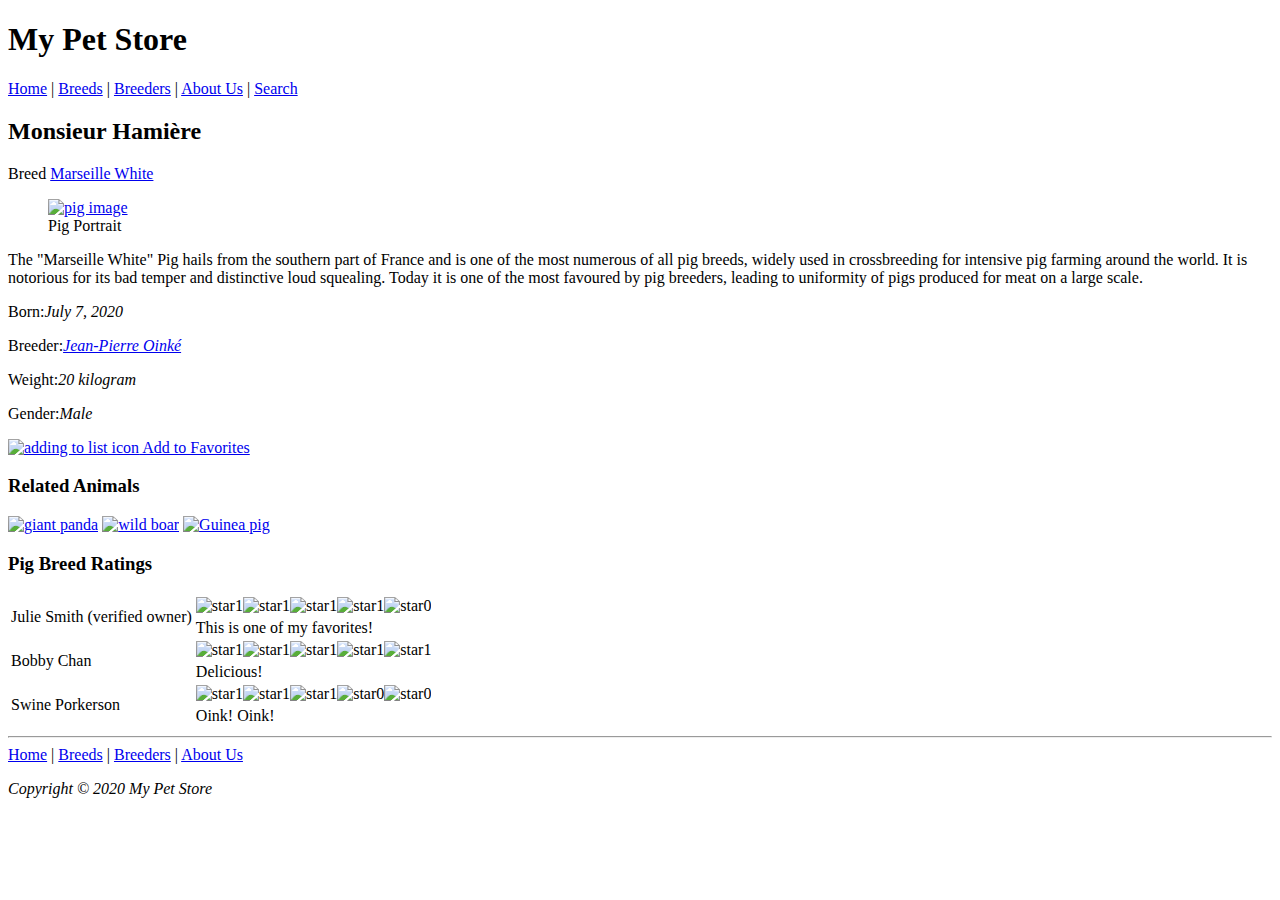
==== files/index.html @ c0e55430 "Add files via upload" ====
<!DOCTYPE html>
<html lang="en">
    <head>
        <meta charset="UTF-8" />
        <meta name="viewport" content="width=device-width, initial-scale=1.0" />
        <title>The Pet Store</title>
    </head>

    <body>
        <header>
            <h1>My Pet Store</h1>
            <nav>
                <a href="#">Home</a> | <a href="#">Breeds</a> |
                <a href="#">Breeders</a> | <a href="#">About Us</a> |
                <a href="#">Search</a>
            </nav>
        </header>
        <main>
            <h2>Monsieur Hamière</h2>
            <p>Breed <a href="#">Marseille White</a></p>
            <figure>
                <a href="./res/hamiere.png"
                    ><img src="./res/hamiere-medium.png" alt="pig image"
                /></a>
                <figcaption>Pig Portrait</figcaption>
            </figure>
            <p>
                The "Marseille White" Pig hails from the southern part of France
                and is one of the most numerous of all pig breeds, widely used
                in crossbreeding for intensive pig farming around the world. It
                is notorious for its bad temper and distinctive loud squealing.
                Today it is one of the most favoured by pig breeders, leading to
                uniformity of pigs produced for meat on a large scale.
            </p>
            <p>Born:<i>July 7, 2020</i></p>
            <p>
                Breeder:<i><a href="#">Jean-Pierre Oinké</a></i>
            </p>
            <p>Weight:<i>20 kilogram</i></p>
            <p>Gender:<i>Male</i></p>
            <a href="#"
                ><img
                    src="./res/listadd.svg"
                    alt="adding to list icon"
                    width="25"
                    height="25"
                />
                Add to Favorites</a
            >

            <h3>Related Animals</h3>
            <a href="./panda.html"
                ><img
                    src="./res/giant_panda.jpg"
                    alt="giant panda"
                    width="130"
                    height="130"
            /></a>
            <a href="#"
                ><img
                    src="./res/wild.jpg"
                    alt="wild boar"
                    width="130"
                    height="130"
            /></a>
            <a href="./guinea_pig.html"
                ><img
                    src="./res/Two_Adult_Guinea_Pigs_(cropped).jpg"
                    alt="Guinea pig"
                    width="130"
                    height="130"
            /></a>
            <h3>Pig Breed Ratings</h3>
            <table>
                <tr>
                    <td rowspan="2">Julie Smith (verified owner)</td>
                    <td>
                        <img
                            src="./res/star1.svg"
                            alt="star1"
                            width="15"
                            height="15"
                        /><img
                            src="./res/star1.svg"
                            alt="star1"
                            width="15"
                            height="15"
                        /><img
                            src="./res/star1.svg"
                            alt="star1"
                            width="15"
                            height="15"
                        /><img
                            src="./res/star1.svg"
                            alt="star1"
                            width="15"
                            height="15"
                        /><img
                            src="./res/star0.svg"
                            alt="star0"
                            width="15"
                            height="15"
                        />
                    </td>
                </tr>
                <tr>
                    <td>This is one of my favorites!</td>
                </tr>
                <tr>
                    <td rowspan="2">Bobby Chan</td>
                    <td>
                        <img
                            src="./res/star1.svg"
                            alt="star1"
                            width="15"
                            height="15"
                        /><img
                            src="./res/star1.svg"
                            alt="star1"
                            width="15"
                            height="15"
                        /><img
                            src="./res/star1.svg"
                            alt="star1"
                            width="15"
                            height="15"
                        /><img
                            src="./res/star1.svg"
                            alt="star1"
                            width="15"
                            height="15"
                        /><img
                            src="./res/star1.svg"
                            alt="star1"
                            width="15"
                            height="15"
                        />
                    </td>
                </tr>
                <tr>
                    <td>Delicious!</td>
                </tr>
                <tr>
                    <td rowspan="2">Swine Porkerson</td>
                    <td>
                        <img
                            src="./res/star1.svg"
                            alt="star1"
                            width="15"
                            height="15"
                        /><img
                            src="./res/star1.svg"
                            alt="star1"
                            width="15"
                            height="15"
                        /><img
                            src="./res/star1.svg"
                            alt="star1"
                            width="15"
                            height="15"
                        /><img
                            src="./res/star0.svg"
                            alt="star0"
                            width="15"
                            height="15"
                        /><img
                            src="./res/star0.svg"
                            alt="star0"
                            width="15"
                            height="15"
                        />
                    </td>
                </tr>
                <tr>
                    <td>Oink! Oink!</td>
                </tr>
            </table>
        </main>
        <footer>
            <hr />
            <nav>
                <a href="#">Home</a> | <a href="#">Breeds</a> |
                <a href="#">Breeders</a> | <a href="#">About Us</a>
            </nav>
            <p><i>Copyright © 2020 My Pet Store</i></p>
        </footer>
    </body>
</html>
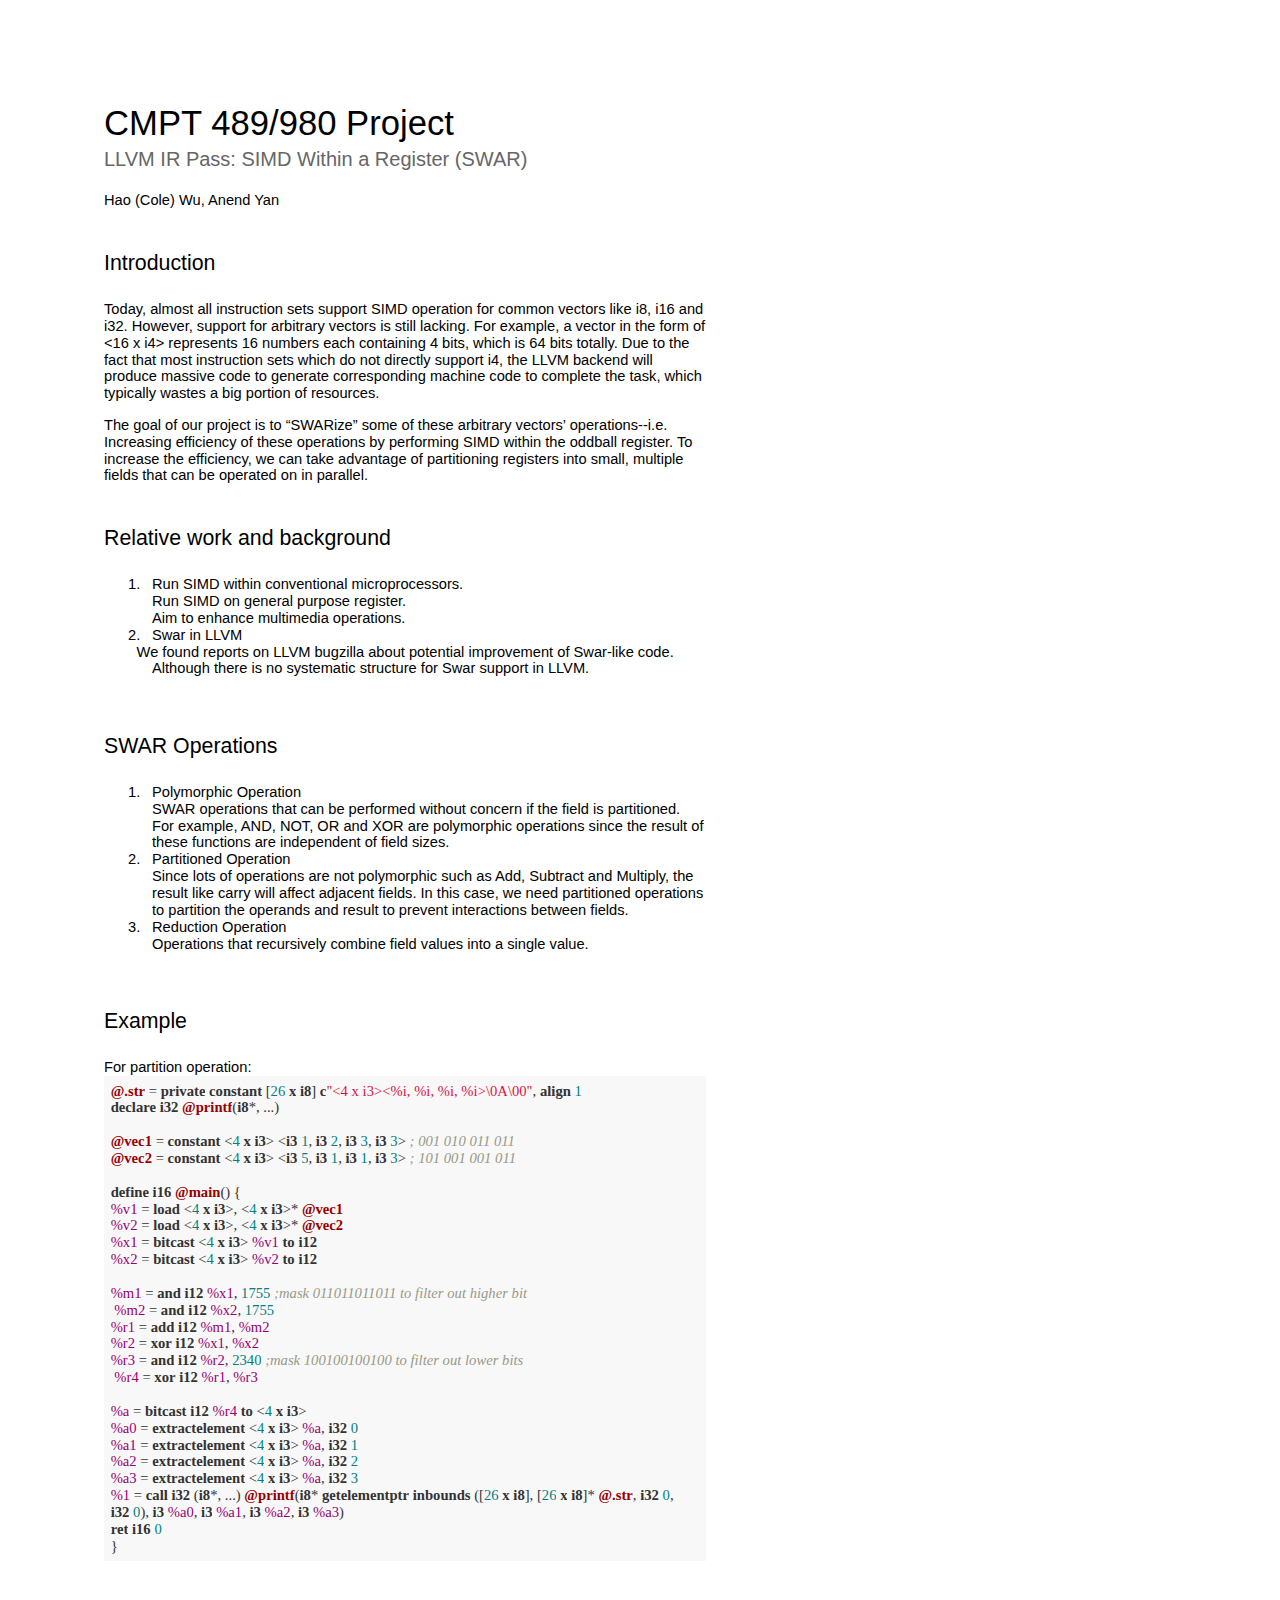
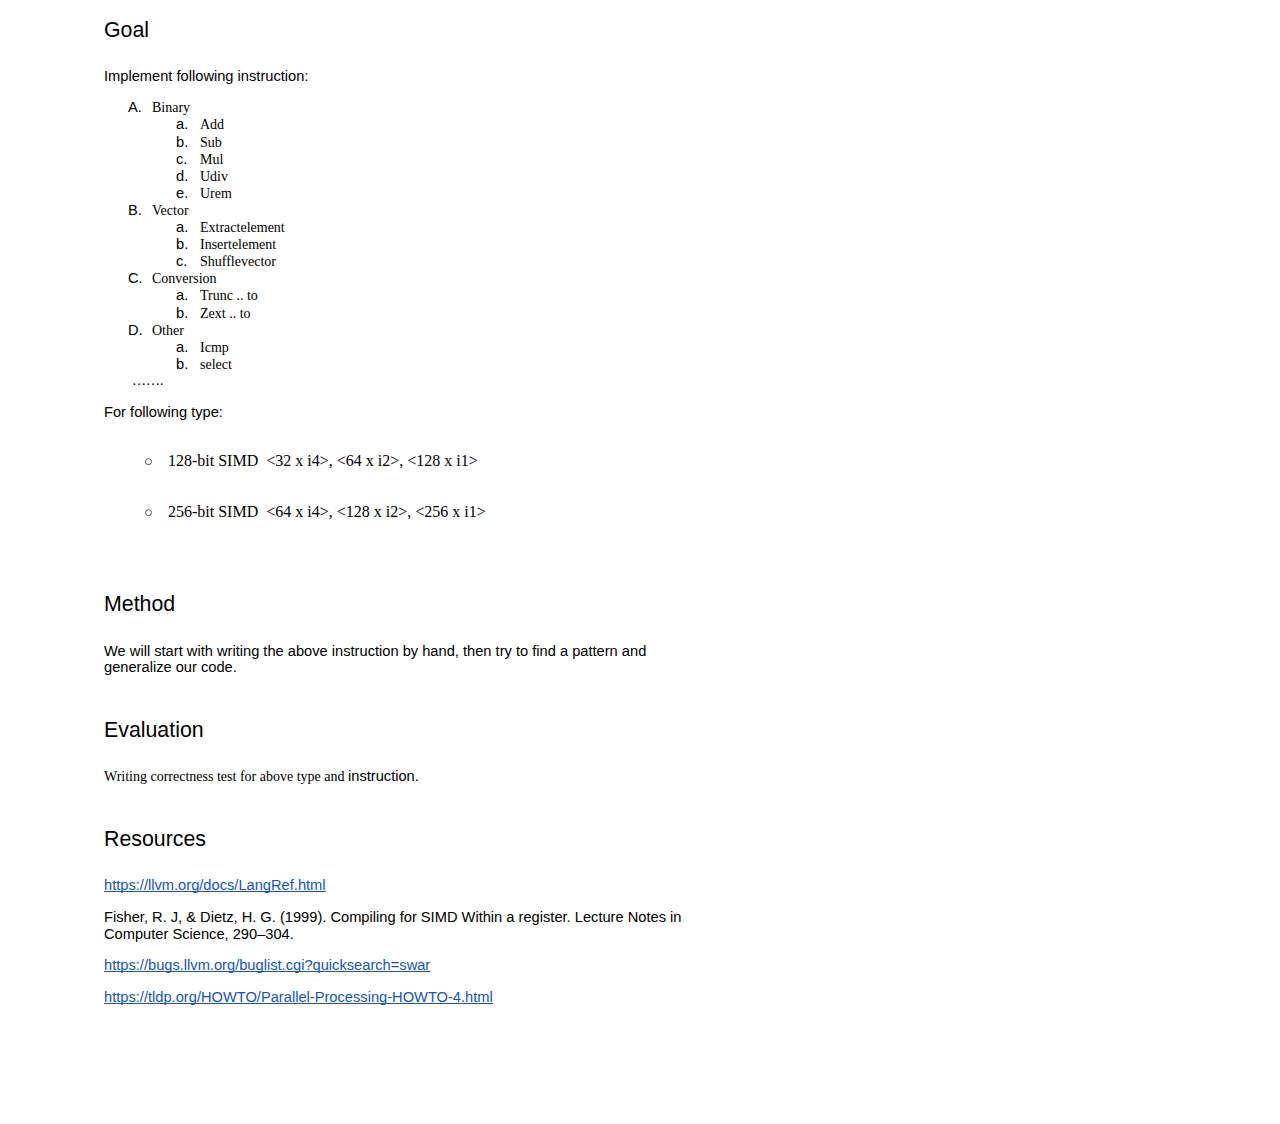
==== commit 7873fc7e: "Rename CMPT489Proposal.html to index.html" ====
--- a/files/index.html
+++ b/files/index.html
@@ -1,188 +1 @@
-<!DOCTYPE html>
-<html lang="en">
-    <head>
-        <meta charset="UTF-8" />
-        <meta name="viewport" content="width=device-width, initial-scale=1.0" />
-        <title>The Pet Store</title>
-    </head>
-
-    <body>
-        <header>
-            <h1>My Pet Store</h1>
-            <nav>
-                <a href="#">Home</a> | <a href="#">Breeds</a> |
-                <a href="#">Breeders</a> | <a href="#">About Us</a> |
-                <a href="#">Search</a>
-            </nav>
-        </header>
-        <main>
-            <h2>Monsieur Hamière</h2>
-            <p>Breed <a href="#">Marseille White</a></p>
-            <figure>
-                <a href="./res/hamiere.png"
-                    ><img src="./res/hamiere-medium.png" alt="pig image"
-                /></a>
-                <figcaption>Pig Portrait</figcaption>
-            </figure>
-            <p>
-                The "Marseille White" Pig hails from the southern part of France
-                and is one of the most numerous of all pig breeds, widely used
-                in crossbreeding for intensive pig farming around the world. It
-                is notorious for its bad temper and distinctive loud squealing.
-                Today it is one of the most favoured by pig breeders, leading to
-                uniformity of pigs produced for meat on a large scale.
-            </p>
-            <p>Born:<i>July 7, 2020</i></p>
-            <p>
-                Breeder:<i><a href="#">Jean-Pierre Oinké</a></i>
-            </p>
-            <p>Weight:<i>20 kilogram</i></p>
-            <p>Gender:<i>Male</i></p>
-            <a href="#"
-                ><img
-                    src="./res/listadd.svg"
-                    alt="adding to list icon"
-                    width="25"
-                    height="25"
-                />
-                Add to Favorites</a
-            >
-
-            <h3>Related Animals</h3>
-            <a href="./panda.html"
-                ><img
-                    src="./res/giant_panda.jpg"
-                    alt="giant panda"
-                    width="130"
-                    height="130"
-            /></a>
-            <a href="#"
-                ><img
-                    src="./res/wild.jpg"
-                    alt="wild boar"
-                    width="130"
-                    height="130"
-            /></a>
-            <a href="./guinea_pig.html"
-                ><img
-                    src="./res/Two_Adult_Guinea_Pigs_(cropped).jpg"
-                    alt="Guinea pig"
-                    width="130"
-                    height="130"
-            /></a>
-            <h3>Pig Breed Ratings</h3>
-            <table>
-                <tr>
-                    <td rowspan="2">Julie Smith (verified owner)</td>
-                    <td>
-                        <img
-                            src="./res/star1.svg"
-                            alt="star1"
-                            width="15"
-                            height="15"
-                        /><img
-                            src="./res/star1.svg"
-                            alt="star1"
-                            width="15"
-                            height="15"
-                        /><img
-                            src="./res/star1.svg"
-                            alt="star1"
-                            width="15"
-                            height="15"
-                        /><img
-                            src="./res/star1.svg"
-                            alt="star1"
-                            width="15"
-                            height="15"
-                        /><img
-                            src="./res/star0.svg"
-                            alt="star0"
-                            width="15"
-                            height="15"
-                        />
-                    </td>
-                </tr>
-                <tr>
-                    <td>This is one of my favorites!</td>
-                </tr>
-                <tr>
-                    <td rowspan="2">Bobby Chan</td>
-                    <td>
-                        <img
-                            src="./res/star1.svg"
-                            alt="star1"
-                            width="15"
-                            height="15"
-                        /><img
-                            src="./res/star1.svg"
-                            alt="star1"
-                            width="15"
-                            height="15"
-                        /><img
-                            src="./res/star1.svg"
-                            alt="star1"
-                            width="15"
-                            height="15"
-                        /><img
-                            src="./res/star1.svg"
-                            alt="star1"
-                            width="15"
-                            height="15"
-                        /><img
-                            src="./res/star1.svg"
-                            alt="star1"
-                            width="15"
-                            height="15"
-                        />
-                    </td>
-                </tr>
-                <tr>
-                    <td>Delicious!</td>
-                </tr>
-                <tr>
-                    <td rowspan="2">Swine Porkerson</td>
-                    <td>
-                        <img
-                            src="./res/star1.svg"
-                            alt="star1"
-                            width="15"
-                            height="15"
-                        /><img
-                            src="./res/star1.svg"
-                            alt="star1"
-                            width="15"
-                            height="15"
-                        /><img
-                            src="./res/star1.svg"
-                            alt="star1"
-                            width="15"
-                            height="15"
-                        /><img
-                            src="./res/star0.svg"
-                            alt="star0"
-                            width="15"
-                            height="15"
-                        /><img
-                            src="./res/star0.svg"
-                            alt="star0"
-                            width="15"
-                            height="15"
-                        />
-                    </td>
-                </tr>
-                <tr>
-                    <td>Oink! Oink!</td>
-                </tr>
-            </table>
-        </main>
-        <footer>
-            <hr />
-            <nav>
-                <a href="#">Home</a> | <a href="#">Breeds</a> |
-                <a href="#">Breeders</a> | <a href="#">About Us</a>
-            </nav>
-            <p><i>Copyright © 2020 My Pet Store</i></p>
-        </footer>
-    </body>
-</html>
+<html><head><meta content="text/html; charset=UTF-8" http-equiv="content-type"><style type="text/css">@import url('https://themes.googleusercontent.com/fonts/css?kit=cGvuclDC_Z1vE_cnVEU6Ae_NZQ7StBcqH_vXVqoPMX0');.lst-kix_bfdbetehircx-1>li{counter-increment:lst-ctn-kix_bfdbetehircx-1}.lst-kix_ujw7041eqdy5-6>li{counter-increment:lst-ctn-kix_ujw7041eqdy5-6}.lst-kix_p3cseuv345mr-7>li{counter-increment:lst-ctn-kix_p3cseuv345mr-7}ol.lst-kix_bfdbetehircx-0.start{counter-reset:lst-ctn-kix_bfdbetehircx-0 0}.lst-kix_bfdbetehircx-0>li{counter-increment:lst-ctn-kix_bfdbetehircx-0}ul.lst-kix_77t63i9xjp3-4{list-style-type:none}ul.lst-kix_77t63i9xjp3-3{list-style-type:none}.lst-kix_ujw7041eqdy5-7>li{counter-increment:lst-ctn-kix_ujw7041eqdy5-7}ul.lst-kix_77t63i9xjp3-6{list-style-type:none}ol.lst-kix_bfdbetehircx-8.start{counter-reset:lst-ctn-kix_bfdbetehircx-8 0}ul.lst-kix_77t63i9xjp3-5{list-style-type:none}ul.lst-kix_77t63i9xjp3-8{list-style-type:none}ol.lst-kix_p3cseuv345mr-2.start{counter-reset:lst-ctn-kix_p3cseuv345mr-2 0}ul.lst-kix_77t63i9xjp3-7{list-style-type:none}ul.lst-kix_77t63i9xjp3-0{list-style-type:none}ul.lst-kix_77t63i9xjp3-2{list-style-type:none}ul.lst-kix_77t63i9xjp3-1{list-style-type:none}.lst-kix_bfdbetehircx-3>li{counter-increment:lst-ctn-kix_bfdbetehircx-3}ol.lst-kix_bfdbetehircx-5.start{counter-reset:lst-ctn-kix_bfdbetehircx-5 0}ol.lst-kix_ujw7041eqdy5-8.start{counter-reset:lst-ctn-kix_ujw7041eqdy5-8 0}ol.lst-kix_ujw7041eqdy5-2.start{counter-reset:lst-ctn-kix_ujw7041eqdy5-2 0}ol.lst-kix_bfdbetehircx-2.start{counter-reset:lst-ctn-kix_bfdbetehircx-2 0}.lst-kix_p3cseuv345mr-5>li{counter-increment:lst-ctn-kix_p3cseuv345mr-5}ol.lst-kix_ujw7041eqdy5-5.start{counter-reset:lst-ctn-kix_ujw7041eqdy5-5 0}.lst-kix_p3cseuv345mr-8>li{counter-increment:lst-ctn-kix_p3cseuv345mr-8}.lst-kix_p3cseuv345mr-8>li:before{content:"" counter(lst-ctn-kix_p3cseuv345mr-8,lower-roman) ". "}.lst-kix_bfdbetehircx-4>li{counter-increment:lst-ctn-kix_bfdbetehircx-4}ol.lst-kix_p3cseuv345mr-4.start{counter-reset:lst-ctn-kix_p3cseuv345mr-4 0}.lst-kix_77t63i9xjp3-1>li:before{content:"\0025cb  "}.lst-kix_p3cseuv345mr-6>li:before{content:"" counter(lst-ctn-kix_p3cseuv345mr-6,decimal) ". "}.lst-kix_p3cseuv345mr-7>li:before{content:"" counter(lst-ctn-kix_p3cseuv345mr-7,lower-latin) ". "}.lst-kix_77t63i9xjp3-2>li:before{content:"\0025a0  "}.lst-kix_p3cseuv345mr-4>li:before{content:"" counter(lst-ctn-kix_p3cseuv345mr-4,lower-latin) ". "}.lst-kix_77t63i9xjp3-3>li:before{content:"\0025cf  "}.lst-kix_77t63i9xjp3-5>li:before{content:"\0025a0  "}.lst-kix_p3cseuv345mr-4>li{counter-increment:lst-ctn-kix_p3cseuv345mr-4}.lst-kix_p3cseuv345mr-5>li:before{content:"" counter(lst-ctn-kix_p3cseuv345mr-5,lower-roman) ". "}.lst-kix_77t63i9xjp3-4>li:before{content:"\0025cb  "}.lst-kix_77t63i9xjp3-8>li:before{content:"\0025a0  "}.lst-kix_p3cseuv345mr-0>li:before{content:"" counter(lst-ctn-kix_p3cseuv345mr-0,decimal) ". "}.lst-kix_77t63i9xjp3-7>li:before{content:"\0025cb  "}.lst-kix_77t63i9xjp3-6>li:before{content:"\0025cf  "}.lst-kix_p3cseuv345mr-2>li:before{content:"" counter(lst-ctn-kix_p3cseuv345mr-2,lower-roman) ". "}ol.lst-kix_bfdbetehircx-6.start{counter-reset:lst-ctn-kix_bfdbetehircx-6 0}.lst-kix_p3cseuv345mr-3>li:before{content:"" counter(lst-ctn-kix_p3cseuv345mr-3,decimal) ". "}.lst-kix_p3cseuv345mr-1>li:before{content:"" counter(lst-ctn-kix_p3cseuv345mr-1,lower-latin) ". "}ol.lst-kix_bfdbetehircx-0{list-style-type:none}ol.lst-kix_p3cseuv345mr-5.start{counter-reset:lst-ctn-kix_p3cseuv345mr-5 0}ol.lst-kix_bfdbetehircx-1{list-style-type:none}ol.lst-kix_bfdbetehircx-2{list-style-type:none}ol.lst-kix_bfdbetehircx-3{list-style-type:none}ol.lst-kix_bfdbetehircx-4{list-style-type:none}ol.lst-kix_ujw7041eqdy5-3.start{counter-reset:lst-ctn-kix_ujw7041eqdy5-3 0}.lst-kix_p3cseuv345mr-1>li{counter-increment:lst-ctn-kix_p3cseuv345mr-1}ol.lst-kix_bfdbetehircx-7.start{counter-reset:lst-ctn-kix_bfdbetehircx-7 0}.lst-kix_ujw7041eqdy5-8>li{counter-increment:lst-ctn-kix_ujw7041eqdy5-8}ol.lst-kix_bfdbetehircx-5{list-style-type:none}ol.lst-kix_bfdbetehircx-6{list-style-type:none}ol.lst-kix_bfdbetehircx-7{list-style-type:none}.lst-kix_ujw7041eqdy5-5>li{counter-increment:lst-ctn-kix_ujw7041eqdy5-5}ol.lst-kix_bfdbetehircx-8{list-style-type:none}.lst-kix_ujw7041eqdy5-2>li{counter-increment:lst-ctn-kix_ujw7041eqdy5-2}.lst-kix_77t63i9xjp3-0>li:before{content:"\0025cb  "}ol.lst-kix_ujw7041eqdy5-4{list-style-type:none}ol.lst-kix_ujw7041eqdy5-3{list-style-type:none}ol.lst-kix_ujw7041eqdy5-6{list-style-type:none}.lst-kix_bfdbetehircx-7>li{counter-increment:lst-ctn-kix_bfdbetehircx-7}.lst-kix_ujw7041eqdy5-2>li:before{content:"" counter(lst-ctn-kix_ujw7041eqdy5-2,lower-roman) ". "}.lst-kix_ujw7041eqdy5-4>li:before{content:"" counter(lst-ctn-kix_ujw7041eqdy5-4,lower-latin) ". "}ol.lst-kix_ujw7041eqdy5-5{list-style-type:none}ol.lst-kix_ujw7041eqdy5-8{list-style-type:none}.lst-kix_bfdbetehircx-0>li:before{content:"" counter(lst-ctn-kix_bfdbetehircx-0,decimal) ". "}ol.lst-kix_ujw7041eqdy5-7{list-style-type:none}.lst-kix_ujw7041eqdy5-0>li{counter-increment:lst-ctn-kix_ujw7041eqdy5-0}.lst-kix_p3cseuv345mr-2>li{counter-increment:lst-ctn-kix_p3cseuv345mr-2}.lst-kix_ujw7041eqdy5-1>li:before{content:"" counter(lst-ctn-kix_ujw7041eqdy5-1,lower-latin) ". "}ol.lst-kix_ujw7041eqdy5-4.start{counter-reset:lst-ctn-kix_ujw7041eqdy5-4 0}.lst-kix_ujw7041eqdy5-5>li:before{content:"" counter(lst-ctn-kix_ujw7041eqdy5-5,lower-roman) ". "}ol.lst-kix_bfdbetehircx-4.start{counter-reset:lst-ctn-kix_bfdbetehircx-4 0}.lst-kix_bfdbetehircx-2>li:before{content:"" counter(lst-ctn-kix_bfdbetehircx-2,lower-roman) ". "}.lst-kix_bfdbetehircx-1>li:before{content:"" counter(lst-ctn-kix_bfdbetehircx-1,lower-latin) ". "}.lst-kix_ujw7041eqdy5-0>li:before{content:"" counter(lst-ctn-kix_ujw7041eqdy5-0,upper-latin) ". "}.lst-kix_ujw7041eqdy5-6>li:before{content:"" counter(lst-ctn-kix_ujw7041eqdy5-6,decimal) ". "}.lst-kix_ujw7041eqdy5-8>li:before{content:"" counter(lst-ctn-kix_ujw7041eqdy5-8,lower-roman) ". "}ol.lst-kix_ujw7041eqdy5-0{list-style-type:none}ol.lst-kix_ujw7041eqdy5-2{list-style-type:none}ol.lst-kix_ujw7041eqdy5-1{list-style-type:none}.lst-kix_ujw7041eqdy5-7>li:before{content:"" counter(lst-ctn-kix_ujw7041eqdy5-7,lower-latin) ". "}ol.lst-kix_bfdbetehircx-1.start{counter-reset:lst-ctn-kix_bfdbetehircx-1 0}.lst-kix_bfdbetehircx-5>li:before{content:"" counter(lst-ctn-kix_bfdbetehircx-5,lower-roman) ". "}.lst-kix_bfdbetehircx-6>li:before{content:"" counter(lst-ctn-kix_bfdbetehircx-6,decimal) ". "}ol.lst-kix_ujw7041eqdy5-1.start{counter-reset:lst-ctn-kix_ujw7041eqdy5-1 0}.lst-kix_ujw7041eqdy5-1>li{counter-increment:lst-ctn-kix_ujw7041eqdy5-1}.lst-kix_bfdbetehircx-3>li:before{content:"" counter(lst-ctn-kix_bfdbetehircx-3,decimal) ". "}.lst-kix_bfdbetehircx-4>li:before{content:"" counter(lst-ctn-kix_bfdbetehircx-4,lower-latin) ". "}.lst-kix_bfdbetehircx-7>li:before{content:"" counter(lst-ctn-kix_bfdbetehircx-7,lower-latin) ". "}.lst-kix_bfdbetehircx-8>li:before{content:"" counter(lst-ctn-kix_bfdbetehircx-8,lower-roman) ". "}.lst-kix_p3cseuv345mr-3>li{counter-increment:lst-ctn-kix_p3cseuv345mr-3}.lst-kix_ujw7041eqdy5-3>li:before{content:"" counter(lst-ctn-kix_ujw7041eqdy5-3,decimal) ". "}.lst-kix_bfdbetehircx-6>li{counter-increment:lst-ctn-kix_bfdbetehircx-6}ol.lst-kix_p3cseuv345mr-0.start{counter-reset:lst-ctn-kix_p3cseuv345mr-0 0}ol.lst-kix_p3cseuv345mr-3.start{counter-reset:lst-ctn-kix_p3cseuv345mr-3 0}ol.lst-kix_p3cseuv345mr-6.start{counter-reset:lst-ctn-kix_p3cseuv345mr-6 0}.lst-kix_ujw7041eqdy5-3>li{counter-increment:lst-ctn-kix_ujw7041eqdy5-3}ol.lst-kix_p3cseuv345mr-4{list-style-type:none}ol.lst-kix_p3cseuv345mr-3{list-style-type:none}ol.lst-kix_p3cseuv345mr-2{list-style-type:none}ol.lst-kix_p3cseuv345mr-7.start{counter-reset:lst-ctn-kix_p3cseuv345mr-7 0}ol.lst-kix_p3cseuv345mr-1{list-style-type:none}ol.lst-kix_p3cseuv345mr-8{list-style-type:none}ol.lst-kix_p3cseuv345mr-7{list-style-type:none}ol.lst-kix_p3cseuv345mr-6{list-style-type:none}.lst-kix_ujw7041eqdy5-4>li{counter-increment:lst-ctn-kix_ujw7041eqdy5-4}ol.lst-kix_p3cseuv345mr-5{list-style-type:none}ol.lst-kix_ujw7041eqdy5-6.start{counter-reset:lst-ctn-kix_ujw7041eqdy5-6 0}ol.lst-kix_bfdbetehircx-3.start{counter-reset:lst-ctn-kix_bfdbetehircx-3 0}.lst-kix_p3cseuv345mr-0>li{counter-increment:lst-ctn-kix_p3cseuv345mr-0}.lst-kix_p3cseuv345mr-6>li{counter-increment:lst-ctn-kix_p3cseuv345mr-6}.lst-kix_bfdbetehircx-8>li{counter-increment:lst-ctn-kix_bfdbetehircx-8}ol.lst-kix_p3cseuv345mr-0{list-style-type:none}ol.lst-kix_ujw7041eqdy5-7.start{counter-reset:lst-ctn-kix_ujw7041eqdy5-7 0}li.li-bullet-0:before{margin-left:-18pt;white-space:nowrap;display:inline-block;min-width:18pt}ol.lst-kix_p3cseuv345mr-8.start{counter-reset:lst-ctn-kix_p3cseuv345mr-8 0}ol.lst-kix_p3cseuv345mr-1.start{counter-reset:lst-ctn-kix_p3cseuv345mr-1 0}ol.lst-kix_ujw7041eqdy5-0.start{counter-reset:lst-ctn-kix_ujw7041eqdy5-0 0}.lst-kix_bfdbetehircx-5>li{counter-increment:lst-ctn-kix_bfdbetehircx-5}.lst-kix_bfdbetehircx-2>li{counter-increment:lst-ctn-kix_bfdbetehircx-2}ol{margin:0;padding:0}table td,table th{padding:0}.c25{border-right-style:solid;padding:5pt 5pt 5pt 5pt;border-bottom-color:#000000;border-top-width:0pt;border-right-width:0pt;border-left-color:#000000;vertical-align:top;border-right-color:#000000;border-left-width:0pt;border-top-style:solid;background-color:#f8f8f8;border-left-style:solid;border-bottom-width:0pt;width:451.3pt;border-top-color:#000000;border-bottom-style:solid}.c22{margin-left:48pt;padding-top:24pt;padding-bottom:0pt;line-height:1.15;orphans:2;widows:2;text-align:left}.c30{color:#000000;font-weight:400;text-decoration:none;vertical-align:baseline;font-size:14pt;font-family:"Arial";font-style:normal}.c28{padding-top:0pt;padding-bottom:16pt;line-height:1.15;page-break-after:avoid;orphans:2;widows:2;text-align:left}.c0{color:#000000;font-weight:400;text-decoration:none;vertical-align:baseline;font-size:11pt;font-family:"Arial";font-style:normal}.c5{color:#000000;font-weight:400;text-decoration:none;vertical-align:baseline;font-size:16pt;font-family:"Arial";font-style:normal}.c34{color:#666666;font-weight:400;text-decoration:none;vertical-align:baseline;font-size:15pt;font-family:"Arial";font-style:normal}.c16{color:#000000;font-weight:400;text-decoration:none;vertical-align:baseline;font-size:26pt;font-family:"Arial";font-style:normal}.c18{color:#000000;font-weight:400;text-decoration:none;vertical-align:baseline;font-size:10.5pt;font-family:"Verdana";font-style:normal}.c20{padding-top:18pt;padding-bottom:6pt;line-height:1.15;page-break-after:avoid;orphans:2;widows:2;text-align:left}.c24{padding-top:0pt;padding-bottom:3pt;line-height:1.15;page-break-after:avoid;orphans:2;widows:2;text-align:left}.c27{color:#000000;font-weight:400;text-decoration:none;vertical-align:baseline;font-size:12pt;font-family:"Consolas";font-style:normal}.c3{padding-top:0pt;padding-bottom:0pt;line-height:1.15;orphans:2;widows:2;text-align:left}.c23{background-color:#f8f8f8;font-family:"Consolas";font-style:italic;color:#999988;font-weight:400}.c21{background-color:#f8f8f8;font-family:"Consolas";color:#990000;font-weight:700}.c6{text-decoration:none;vertical-align:baseline;font-size:11pt;font-style:normal}.c4{background-color:#f8f8f8;font-family:"Consolas";color:#008080;font-weight:400}.c32{padding-top:0pt;padding-bottom:0pt;line-height:1.15;text-align:left}.c2{background-color:#f8f8f8;font-family:"Consolas";color:#333333;font-weight:700}.c17{text-decoration-skip-ink:none;-webkit-text-decoration-skip:none;color:#1155cc;text-decoration:underline}.c8{background-color:#f8f8f8;font-family:"Consolas";color:#990073;font-weight:400}.c19{border-spacing:0;border-collapse:collapse;margin-right:auto}.c33{background-color:#f8f8f8;font-family:"Consolas";color:#dd1144;font-weight:400}.c1{background-color:#f8f8f8;font-family:"Consolas";color:#333333;font-weight:400}.c29{font-size:12pt;font-family:"Consolas";font-weight:400}.c35{font-size:10.5pt;font-family:"Verdana";font-weight:400}.c26{font-size:12pt;font-family:"Georgia";font-weight:400}.c31{background-color:#ffffff;max-width:451.3pt;padding:72pt 72pt 72pt 72pt}.c11{color:inherit;text-decoration:inherit}.c7{margin-left:72pt;padding-left:0pt}.c14{padding:0;margin:0}.c15{height:0pt}.c9{height:11pt}.c10{margin-left:36pt}.c12{text-indent:36pt}.c13{padding-left:0pt}.title{padding-top:0pt;color:#000000;font-size:26pt;padding-bottom:3pt;font-family:"Arial";line-height:1.15;page-break-after:avoid;orphans:2;widows:2;text-align:left}.subtitle{padding-top:0pt;color:#666666;font-size:15pt;padding-bottom:16pt;font-family:"Arial";line-height:1.15;page-break-after:avoid;orphans:2;widows:2;text-align:left}li{color:#000000;font-size:11pt;font-family:"Arial"}p{margin:0;color:#000000;font-size:11pt;font-family:"Arial"}h1{padding-top:20pt;color:#000000;font-size:20pt;padding-bottom:6pt;font-family:"Arial";line-height:1.15;page-break-after:avoid;orphans:2;widows:2;text-align:left}h2{padding-top:18pt;color:#000000;font-size:16pt;padding-bottom:6pt;font-family:"Arial";line-height:1.15;page-break-after:avoid;orphans:2;widows:2;text-align:left}h3{padding-top:16pt;color:#434343;font-size:14pt;padding-bottom:4pt;font-family:"Arial";line-height:1.15;page-break-after:avoid;orphans:2;widows:2;text-align:left}h4{padding-top:14pt;color:#666666;font-size:12pt;padding-bottom:4pt;font-family:"Arial";line-height:1.15;page-break-after:avoid;orphans:2;widows:2;text-align:left}h5{padding-top:12pt;color:#666666;font-size:11pt;padding-bottom:4pt;font-family:"Arial";line-height:1.15;page-break-after:avoid;orphans:2;widows:2;text-align:left}h6{padding-top:12pt;color:#666666;font-size:11pt;padding-bottom:4pt;font-family:"Arial";line-height:1.15;page-break-after:avoid;font-style:italic;orphans:2;widows:2;text-align:left}</style></head><body class="c31"><p class="c24 title" id="h.l9lk91veaq21"><span class="c16">CMPT 489/980 Project</span></p><p class="c28 subtitle" id="h.ghddf3eps8a3"><span class="c34">LLVM IR Pass: SIMD Within a Register (SWAR)</span></p><p class="c3"><span class="c0">Hao (Cole) Wu, Anend Yan</span></p><h2 class="c20" id="h.ts9bl0n28z3r"><span class="c5">Introduction</span></h2><p class="c3"><span class="c0">Today, almost all instruction sets support SIMD operation for common vectors like i8, i16 and i32. However, support for arbitrary vectors is still lacking. For example, a vector in the form of &lt;16 x i4&gt; represents 16 numbers each containing 4 bits, which is 64 bits totally. Due to the fact that most instruction sets which do not directly support i4, the LLVM backend will produce massive code to generate corresponding machine code to complete the task, which typically wastes a big portion of resources.</span></p><p class="c3 c9"><span class="c0"></span></p><p class="c3"><span class="c0">The goal of our project is to &ldquo;SWARize&rdquo; some of these arbitrary vectors&rsquo; operations--i.e. Increasing efficiency of these operations by performing SIMD within the oddball register. To increase the efficiency, we can take advantage of partitioning registers into small, multiple fields that can be operated on in parallel.</span></p><h2 class="c20" id="h.lripsp2hknd8"><span class="c5">Relative work and background</span></h2><ol class="c14 lst-kix_p3cseuv345mr-0 start" start="1"><li class="c3 c10 c13 li-bullet-0"><span class="c0">Run SIMD within conventional microprocessors.</span></li></ol><p class="c3 c10"><span class="c0">Run SIMD on general purpose register.</span></p><p class="c3 c10"><span class="c0">Aim to enhance multimedia operations.</span></p><ol class="c14 lst-kix_p3cseuv345mr-0" start="2"><li class="c3 c10 c13 li-bullet-0"><span class="c0">Swar in LLVM</span></li></ol><p class="c3"><span class="c0">&nbsp;&nbsp;&nbsp;&nbsp;&nbsp;&nbsp;&nbsp;&nbsp;We found reports on LLVM bugzilla about potential improvement of Swar-like code.</span></p><p class="c3 c12"><span>Although there is no systematic structure for Swar support in LLVM.</span></p><p class="c3 c9"><span class="c0"></span></p><h2 class="c20" id="h.sp3apz3ra8fz"><span class="c5">SWAR Operations</span></h2><ol class="c14 lst-kix_bfdbetehircx-0 start" start="1"><li class="c3 c10 c13 li-bullet-0"><span class="c0">Polymorphic Operation</span></li></ol><p class="c3 c10"><span class="c0">SWAR operations that can be performed without concern if the field is partitioned. For example, AND, NOT, OR and XOR are polymorphic operations since the result of these functions are independent of field sizes.</span></p><ol class="c14 lst-kix_bfdbetehircx-0" start="2"><li class="c3 c10 c13 li-bullet-0"><span class="c0">Partitioned Operation</span></li></ol><p class="c3 c10"><span class="c0">Since lots of operations are not polymorphic such as Add, Subtract and Multiply, the result like carry will affect adjacent fields. In this case, we need partitioned operations to partition the operands and result to prevent interactions between fields.</span></p><ol class="c14 lst-kix_bfdbetehircx-0" start="3"><li class="c3 c10 c13 li-bullet-0"><span class="c0">Reduction Operation</span></li></ol><p class="c3 c10"><span class="c0">Operations that recursively combine field values into a single value.</span></p><p class="c3 c9"><span class="c5"></span></p><h2 class="c20" id="h.p3dali7u1zq1"><span class="c5">Example</span></h2><p class="c3"><span class="c0">For partition operation:</span></p><a id="t.0527139013499802021c6569620bbd86d994ba2f"></a><a id="t.0"></a><table class="c19"><tbody><tr class="c15"><td class="c25" colspan="1" rowspan="1"><p class="c32"><span class="c21">@.str</span><span class="c1">&nbsp;= </span><span class="c2">private</span><span class="c1">&nbsp;</span><span class="c2">constant</span><span class="c1">&nbsp;[</span><span class="c4">26</span><span class="c1">&nbsp;</span><span class="c2">x</span><span class="c1">&nbsp;</span><span class="c2">i8</span><span class="c1">] </span><span class="c2">c</span><span class="c33">&quot;&lt;4 x i3&gt;&lt;%i, %i, %i, %i&gt;\0A\00&quot;</span><span class="c1">, </span><span class="c2">align</span><span class="c1">&nbsp;</span><span class="c4">1</span><span class="c1"><br></span><span class="c2">declare</span><span class="c1">&nbsp;</span><span class="c2">i32</span><span class="c1">&nbsp;</span><span class="c21">@printf</span><span class="c1">(</span><span class="c2">i8</span><span class="c1">*, ...)<br><br></span><span class="c21">@vec1</span><span class="c1">&nbsp;= </span><span class="c2">constant</span><span class="c1">&nbsp;&lt;</span><span class="c4">4</span><span class="c1">&nbsp;</span><span class="c2">x</span><span class="c1">&nbsp;</span><span class="c2">i3</span><span class="c1">&gt; &lt;</span><span class="c2">i3</span><span class="c1">&nbsp;</span><span class="c4">1</span><span class="c1">, </span><span class="c2">i3</span><span class="c1">&nbsp;</span><span class="c4">2</span><span class="c1">, </span><span class="c2">i3</span><span class="c1">&nbsp;</span><span class="c4">3</span><span class="c1">, </span><span class="c2">i3</span><span class="c1">&nbsp;</span><span class="c4">3</span><span class="c1">&gt; </span><span class="c23">; 001 010 011 011<br></span><span class="c21">@vec2</span><span class="c1">&nbsp;= </span><span class="c2">constant</span><span class="c1">&nbsp;&lt;</span><span class="c4">4</span><span class="c1">&nbsp;</span><span class="c2">x</span><span class="c1">&nbsp;</span><span class="c2">i3</span><span class="c1">&gt; &lt;</span><span class="c2">i3</span><span class="c1">&nbsp;</span><span class="c4">5</span><span class="c1">, </span><span class="c2">i3</span><span class="c1">&nbsp;</span><span class="c4">1</span><span class="c1">, </span><span class="c2">i3</span><span class="c1">&nbsp;</span><span class="c4">1</span><span class="c1">, </span><span class="c2">i3</span><span class="c1">&nbsp;</span><span class="c4">3</span><span class="c1">&gt; </span><span class="c23">; 101 001 001 011<br></span><span class="c1"><br></span><span class="c2">define</span><span class="c1">&nbsp;</span><span class="c2">i16</span><span class="c1">&nbsp;</span><span class="c21">@main</span><span class="c1">() {<br> </span><span class="c8">%v1</span><span class="c1">&nbsp;= </span><span class="c2">load</span><span class="c1">&nbsp;&lt;</span><span class="c4">4</span><span class="c1">&nbsp;</span><span class="c2">x</span><span class="c1">&nbsp;</span><span class="c2">i3</span><span class="c1">&gt;, &lt;</span><span class="c4">4</span><span class="c1">&nbsp;</span><span class="c2">x</span><span class="c1">&nbsp;</span><span class="c2">i3</span><span class="c1">&gt;* </span><span class="c21">@vec1</span><span class="c1"><br> </span><span class="c8">%v2</span><span class="c1">&nbsp;= </span><span class="c2">load</span><span class="c1">&nbsp;&lt;</span><span class="c4">4</span><span class="c1">&nbsp;</span><span class="c2">x</span><span class="c1">&nbsp;</span><span class="c2">i3</span><span class="c1">&gt;, &lt;</span><span class="c4">4</span><span class="c1">&nbsp;</span><span class="c2">x</span><span class="c1">&nbsp;</span><span class="c2">i3</span><span class="c1">&gt;* </span><span class="c21">@vec2</span><span class="c1"><br> </span><span class="c8">%x1</span><span class="c1">&nbsp;= </span><span class="c2">bitcast</span><span class="c1">&nbsp;&lt;</span><span class="c4">4</span><span class="c1">&nbsp;</span><span class="c2">x</span><span class="c1">&nbsp;</span><span class="c2">i3</span><span class="c1">&gt; </span><span class="c8">%v1</span><span class="c1">&nbsp;</span><span class="c2">to</span><span class="c1">&nbsp;</span><span class="c2">i12</span><span class="c1"><br> </span><span class="c8">%x2</span><span class="c1">&nbsp;= </span><span class="c2">bitcast</span><span class="c1">&nbsp;&lt;</span><span class="c4">4</span><span class="c1">&nbsp;</span><span class="c2">x</span><span class="c1">&nbsp;</span><span class="c2">i3</span><span class="c1">&gt; </span><span class="c8">%v2</span><span class="c1">&nbsp;</span><span class="c2">to</span><span class="c1">&nbsp;</span><span class="c2">i12</span><span class="c1"><br><br> </span><span class="c8">%m1</span><span class="c1">&nbsp;= </span><span class="c2">and</span><span class="c1">&nbsp;</span><span class="c2">i12</span><span class="c1">&nbsp;</span><span class="c8">%x1</span><span class="c1">, </span><span class="c4">1755</span><span class="c1">&nbsp;</span><span class="c23">;mask 011011011011 to filter out higher bit<br></span><span class="c1">&nbsp;</span><span class="c8">%m2</span><span class="c1">&nbsp;= </span><span class="c2">and</span><span class="c1">&nbsp;</span><span class="c2">i12</span><span class="c1">&nbsp;</span><span class="c8">%x2</span><span class="c1">, </span><span class="c4">1755</span><span class="c1"><br> </span><span class="c8">%r1</span><span class="c1">&nbsp;= </span><span class="c2">add</span><span class="c1">&nbsp;</span><span class="c2">i12</span><span class="c1">&nbsp;</span><span class="c8">%m1</span><span class="c1">, </span><span class="c8">%m2</span><span class="c1"><br> </span><span class="c8">%r2</span><span class="c1">&nbsp;= </span><span class="c2">xor</span><span class="c1">&nbsp;</span><span class="c2">i12</span><span class="c1">&nbsp;</span><span class="c8">%x1</span><span class="c1">, </span><span class="c8">%x2</span><span class="c1"><br> </span><span class="c8">%r3</span><span class="c1">&nbsp;= </span><span class="c2">and</span><span class="c1">&nbsp;</span><span class="c2">i12</span><span class="c1">&nbsp;</span><span class="c8">%r2</span><span class="c1">, </span><span class="c4">2340</span><span class="c1">&nbsp;</span><span class="c23">;mask 100100100100 to filter out lower bits<br></span><span class="c1">&nbsp;</span><span class="c8">%r4</span><span class="c1">&nbsp;= </span><span class="c2">xor</span><span class="c1">&nbsp;</span><span class="c2">i12</span><span class="c1">&nbsp;</span><span class="c8">%r1</span><span class="c1">, </span><span class="c8">%r3</span><span class="c1"><br><br> </span><span class="c8">%a</span><span class="c1">&nbsp;= </span><span class="c2">bitcast</span><span class="c1">&nbsp;</span><span class="c2">i12</span><span class="c1">&nbsp;</span><span class="c8">%r4</span><span class="c1">&nbsp;</span><span class="c2">to</span><span class="c1">&nbsp;&lt;</span><span class="c4">4</span><span class="c1">&nbsp;</span><span class="c2">x</span><span class="c1">&nbsp;</span><span class="c2">i3</span><span class="c1">&gt;<br> </span><span class="c8">%a0</span><span class="c1">&nbsp;= </span><span class="c2">extractelement</span><span class="c1">&nbsp;&lt;</span><span class="c4">4</span><span class="c1">&nbsp;</span><span class="c2">x</span><span class="c1">&nbsp;</span><span class="c2">i3</span><span class="c1">&gt; </span><span class="c8">%a</span><span class="c1">, </span><span class="c2">i32</span><span class="c1">&nbsp;</span><span class="c4">0</span><span class="c1"><br> </span><span class="c8">%a1</span><span class="c1">&nbsp;= </span><span class="c2">extractelement</span><span class="c1">&nbsp;&lt;</span><span class="c4">4</span><span class="c1">&nbsp;</span><span class="c2">x</span><span class="c1">&nbsp;</span><span class="c2">i3</span><span class="c1">&gt; </span><span class="c8">%a</span><span class="c1">, </span><span class="c2">i32</span><span class="c1">&nbsp;</span><span class="c4">1</span><span class="c1"><br> </span><span class="c8">%a2</span><span class="c1">&nbsp;= </span><span class="c2">extractelement</span><span class="c1">&nbsp;&lt;</span><span class="c4">4</span><span class="c1">&nbsp;</span><span class="c2">x</span><span class="c1">&nbsp;</span><span class="c2">i3</span><span class="c1">&gt; </span><span class="c8">%a</span><span class="c1">, </span><span class="c2">i32</span><span class="c1">&nbsp;</span><span class="c4">2</span><span class="c1"><br> </span><span class="c8">%a3</span><span class="c1">&nbsp;= </span><span class="c2">extractelement</span><span class="c1">&nbsp;&lt;</span><span class="c4">4</span><span class="c1">&nbsp;</span><span class="c2">x</span><span class="c1">&nbsp;</span><span class="c2">i3</span><span class="c1">&gt; </span><span class="c8">%a</span><span class="c1">, </span><span class="c2">i32</span><span class="c1">&nbsp;</span><span class="c4">3</span><span class="c1"><br> </span><span class="c8">%1</span><span class="c1">&nbsp;= </span><span class="c2">call</span><span class="c1">&nbsp;</span><span class="c2">i32</span><span class="c1">&nbsp;(</span><span class="c2">i8</span><span class="c1">*, ...) </span><span class="c21">@printf</span><span class="c1">(</span><span class="c2">i8</span><span class="c1">* </span><span class="c2">getelementptr</span><span class="c1">&nbsp;</span><span class="c2">inbounds</span><span class="c1">&nbsp;([</span><span class="c4">26</span><span class="c1">&nbsp;</span><span class="c2">x</span><span class="c1">&nbsp;</span><span class="c2">i8</span><span class="c1">], [</span><span class="c4">26</span><span class="c1">&nbsp;</span><span class="c2">x</span><span class="c1">&nbsp;</span><span class="c2">i8</span><span class="c1">]* </span><span class="c21">@.str</span><span class="c1">, </span><span class="c2">i32</span><span class="c1">&nbsp;</span><span class="c4">0</span><span class="c1">, </span><span class="c2">i32</span><span class="c1">&nbsp;</span><span class="c4">0</span><span class="c1">), </span><span class="c2">i3</span><span class="c1">&nbsp;</span><span class="c8">%a0</span><span class="c1">, </span><span class="c2">i3</span><span class="c1">&nbsp;</span><span class="c8">%a1</span><span class="c1">, </span><span class="c2">i3</span><span class="c1">&nbsp;</span><span class="c8">%a2</span><span class="c1">, </span><span class="c2">i3</span><span class="c1">&nbsp;</span><span class="c8">%a3</span><span class="c1">)<br> </span><span class="c2">ret</span><span class="c1">&nbsp;</span><span class="c2">i16</span><span class="c1">&nbsp;</span><span class="c4">0</span><span class="c1 c6"><br>}</span></p></td></tr></tbody></table><p class="c3 c9"><span class="c0"></span></p><h2 class="c20" id="h.ezdnz3yub1t"><span class="c5">Goal</span></h2><p class="c3"><span class="c0">Implement following instruction:</span></p><p class="c3 c9"><span class="c18"></span></p><ol class="c14 lst-kix_ujw7041eqdy5-0 start" start="1"><li class="c3 c10 c13 li-bullet-0"><span class="c18">Binary</span></li></ol><ol class="c14 lst-kix_ujw7041eqdy5-1 start" start="1"><li class="c3 c7 li-bullet-0"><span class="c18">Add</span></li><li class="c3 c7 li-bullet-0"><span class="c18">Sub</span></li><li class="c3 c7 li-bullet-0"><span class="c18">Mul</span></li><li class="c3 c7 li-bullet-0"><span class="c18">Udiv</span></li><li class="c3 c7 li-bullet-0"><span class="c18">Urem</span></li></ol><ol class="c14 lst-kix_ujw7041eqdy5-0" start="2"><li class="c3 c10 c13 li-bullet-0"><span class="c18">Vector</span></li></ol><ol class="c14 lst-kix_ujw7041eqdy5-1 start" start="1"><li class="c3 c7 li-bullet-0"><span class="c18">Extractelement</span></li><li class="c3 c7 li-bullet-0"><span class="c18">Insertelement</span></li><li class="c3 c7 li-bullet-0"><span class="c18">Shufflevector</span></li></ol><ol class="c14 lst-kix_ujw7041eqdy5-0" start="3"><li class="c3 c10 c13 li-bullet-0"><span class="c18">Conversion</span></li></ol><ol class="c14 lst-kix_ujw7041eqdy5-1 start" start="1"><li class="c3 c7 li-bullet-0"><span class="c18">Trunc .. to</span></li><li class="c3 c7 li-bullet-0"><span class="c18">Zext .. to</span></li></ol><ol class="c14 lst-kix_ujw7041eqdy5-0" start="4"><li class="c3 c10 c13 li-bullet-0"><span class="c18">Other</span></li></ol><ol class="c14 lst-kix_ujw7041eqdy5-1 start" start="1"><li class="c3 c7 li-bullet-0"><span class="c18">Icmp</span></li><li class="c3 c7 li-bullet-0"><span class="c18">select</span></li></ol><p class="c3"><span class="c18">&nbsp;&nbsp;&nbsp;&nbsp;&nbsp;&nbsp;&nbsp;&nbsp;&hellip;&hellip;.</span></p><p class="c3 c9"><span class="c0"></span></p><p class="c3"><span class="c0">For following type:</span></p><ul class="c14 lst-kix_77t63i9xjp3-0 start"><li class="c22 c13 li-bullet-0"><span class="c26">128-bit SIMD &nbsp;</span><span class="c29">&lt;32 x i4&gt;</span><span class="c26">, </span><span class="c29">&lt;64 x i2&gt;</span><span class="c26">, </span><span class="c27">&lt;128 x i1&gt;</span></li><li class="c13 c22 li-bullet-0"><span class="c26">256-bit SIMD &nbsp;</span><span class="c29">&lt;64 x i4&gt;</span><span class="c26">, </span><span class="c29">&lt;128 x i2&gt;</span><span class="c26">, </span><span class="c27">&lt;256 x i1&gt;</span></li></ul><p class="c3 c9"><span class="c0"></span></p><p class="c3 c9"><span class="c0"></span></p><h2 class="c20" id="h.8oqmt8cinq7i"><span class="c5">Method</span></h2><p class="c3"><span class="c0">We will start with writing the above instruction by hand, then try to find a pattern and generalize our code.</span></p><h2 class="c20" id="h.aik6htcrxvke"><span class="c5">Evaluation </span></h2><p class="c3"><span class="c35">Writing correctness test for above type and </span><span>instruction.</span></p><h2 class="c20" id="h.cowbeqcbt6ep"><span class="c5">Resources</span></h2><p class="c3"><span class="c17"><a class="c11" href="https://www.google.com/url?q=https://llvm.org/docs/LangRef.html&amp;sa=D&amp;source=editors&amp;ust=1624043028215000&amp;usg=AOvVaw0D2rOLIZ-fyNbNxfftktZt">https://llvm.org/docs/LangRef.html</a></span></p><p class="c3 c9"><span class="c0"></span></p><p class="c3"><span class="c0">Fisher, R. J, &amp; Dietz, H. G. (1999). Compiling for SIMD Within a register. Lecture Notes in Computer Science, 290&ndash;304.</span></p><p class="c3 c9"><span class="c0"></span></p><p class="c3"><span class="c17"><a class="c11" href="https://www.google.com/url?q=https://bugs.llvm.org/buglist.cgi?quicksearch%3Dswar&amp;sa=D&amp;source=editors&amp;ust=1624043028216000&amp;usg=AOvVaw3JckdjXS-y_kplXmjXjIyI">https://bugs.llvm.org/buglist.cgi?quicksearch=swar</a></span></p><p class="c3 c9"><span class="c0"></span></p><p class="c3"><span class="c17"><a class="c11" href="https://www.google.com/url?q=https://tldp.org/HOWTO/Parallel-Processing-HOWTO-4.html&amp;sa=D&amp;source=editors&amp;ust=1624043028216000&amp;usg=AOvVaw0APoWmoNDkFyv1izfMJWoE">https://tldp.org/HOWTO/Parallel-Processing-HOWTO-4.html</a></span></p><p class="c3 c9"><span class="c0"></span></p></body></html>
